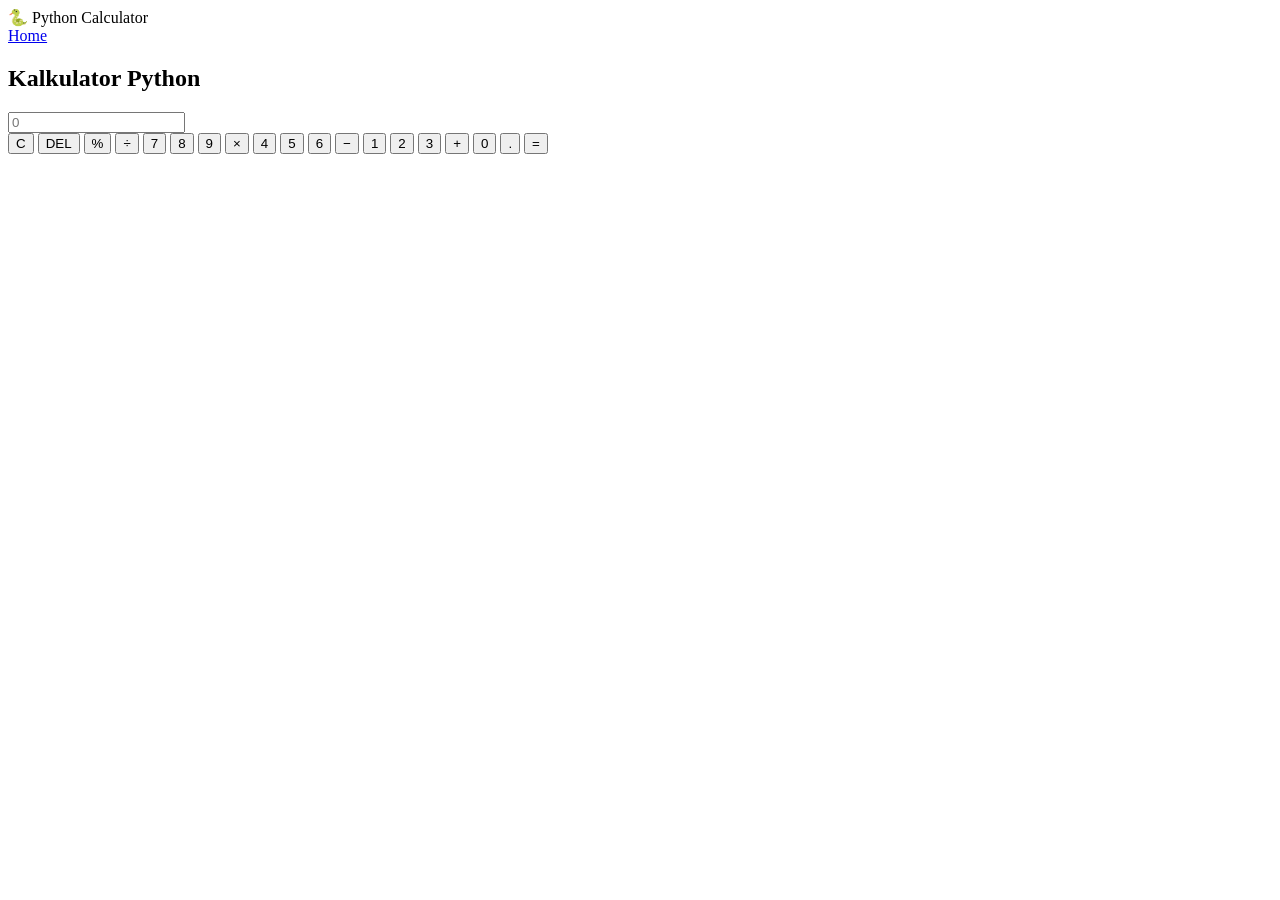
==== calculator.html @ 23d12e06 "Add initial HTML structure for Python Calculator" ====
<!DOCTYPE html>
<html lang="id">
<head>
    <meta charset="UTF-8">
    <meta name="viewport" content="width=device-width, initial-scale=1.0">
    <title>Python Calculator</title>
    <link rel="stylesheet" href="style.css">
    <!-- PyScript -->
    <link rel="stylesheet"
          href="https://pyscript.net/releases/2025.3.1/core.css">
    <script type="module"
            src="https://pyscript.net/releases/2025.3.1/core.js"></script>
    <!-- Google Font -->
    <link rel="preconnect" href="https://fonts.googleapis.com">
    <link rel="preconnect" href="https://fonts.gstatic.com" crossorigin>
    <link href="https://fonts.googleapis.com/css2?family=Poppins:wght@300;400;600;700&display=swap" rel="stylesheet">
</head>
<body>
<header class="navbar">
    <div class="logo">🐍 Python Calculator</div>
    <nav>
        <a href="index.html">Home</a>
    </nav>
</header>
<div class="calculator-container">
    <div class="calculator">
        <h2>Kalkulator Python</h2>
        <input
            type="text"
            id="display"
            readonly
            placeholder="0">
        <div class="buttons">
            <button py-click="clear_display()">C</button>
            <button py-click="delete_last()">DEL</button>
            <button py-click="append('%')">%</button>
            <button class="operator" py-click="append('/')">÷</button>

            <button py-click="append('7')">7</button>
            <button py-click="append('8')">8</button>
            <button py-click="append('9')">9</button>
            <button class="operator" py-click="append('*')">×</button>

            <button py-click="append('4')">4</button>
            <button py-click="append('5')">5</button>
            <button py-click="append('6')">6</button>
            <button class="operator" py-click="append('-')">−</button>

            <button py-click="append('1')">1</button>
            <button py-click="append('2')">2</button>
            <button py-click="append('3')">3</button>
            <button class="operator" py-click="append('+')">+</button>

            <button py-click="append('0')">0</button>
            <button py-click="append('.')">.</button>

            <button class="equal"
                    style="grid-column: span 2;"
                    py-click="calculate()">
                =
            </button>
        </div>
    </div>
</div>

<!-- Memanggil file Python -->
<py-script src="script.py"></py-script>

</body>
</html>
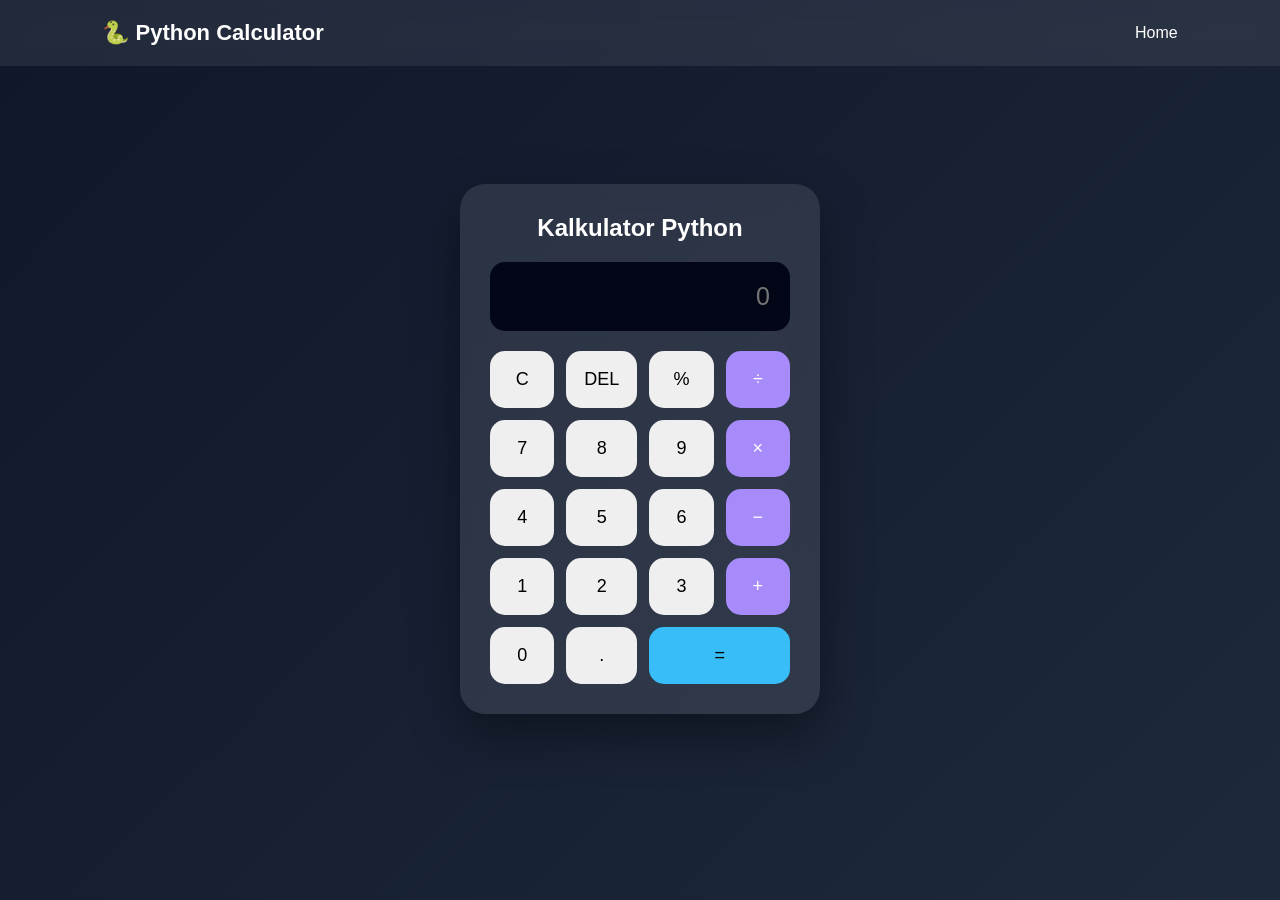
==== commit cd03b1a5: "fix bug 1" ====
--- a/calculator.html
+++ b/calculator.html
@@ -31,32 +31,32 @@
             readonly
             placeholder="0">
         <div class="buttons">
-            <button py-click="clear_display()">C</button>
-            <button py-click="delete_last()">DEL</button>
-            <button py-click="append('%')">%</button>
-            <button class="operator" py-click="append('/')">÷</button>
+            <button onclick="clear_display()">C</button>
+            <button onclick="delete_last()">DEL</button>
+            <button onclick="append('%')">%</button>
+            <button class="operator" onclick="append('/')">÷</button>
 
-            <button py-click="append('7')">7</button>
-            <button py-click="append('8')">8</button>
-            <button py-click="append('9')">9</button>
-            <button class="operator" py-click="append('*')">×</button>
+            <button onclick="append('7')">7</button>
+            <button onclick="append('8')">8</button>
+            <button onclick="append('9')">9</button>
+            <button class="operator" onclick="append('*')">×</button>
 
-            <button py-click="append('4')">4</button>
-            <button py-click="append('5')">5</button>
-            <button py-click="append('6')">6</button>
-            <button class="operator" py-click="append('-')">−</button>
+            <button onclick="append('4')">4</button>
+            <button onclick="append('5')">5</button>
+            <button onclick="append('6')">6</button>
+            <button class="operator" onclick="append('-')">−</button>
 
-            <button py-click="append('1')">1</button>
-            <button py-click="append('2')">2</button>
-            <button py-click="append('3')">3</button>
-            <button class="operator" py-click="append('+')">+</button>
+            <button onclick="append('1')">1</button>
+            <button onclick="append('2')">2</button>
+            <button onclick="append('3')">3</button>
+            <button class="operator" onclick="append('+')">+</button>
 
-            <button py-click="append('0')">0</button>
-            <button py-click="append('.')">.</button>
+            <button onclick="append('0')">0</button>
+            <button onclick="append('.')">.</button>
 
             <button class="equal"
                     style="grid-column: span 2;"
-                    py-click="calculate()">
+                    onclick="calculate()">
                 =
             </button>
         </div>
@@ -65,6 +65,7 @@
 
 <!-- Memanggil file Python -->
 <py-script src="script.py"></py-script>
+<!-- <script type="py" src="script.py"></script> -->
 
 </body>
 </html>
--- a/style.css
+++ b/style.css
@@ -0,0 +1,251 @@
+* {
+    margin: 0;
+    padding: 0;
+    box-sizing: border-box;
+}
+body {
+    font-family: 'Poppins', sans-serif;
+    background: linear-gradient(
+        135deg,
+        #0f172a,
+        #1e293b
+    );
+    color: white;
+    min-height: 100vh;
+}
+
+/*NAVBAR*/
+.navbar {
+    width: 100%;
+    padding: 20px 8%;
+    display: flex;
+    justify-content: space-between;
+    align-items: center;
+    background: rgba(255,255,255,0.08);
+    backdrop-filter: blur(10px);
+}
+.logo {
+    font-size: 22px;
+    font-weight: 700;
+}
+nav {
+    display: flex;
+    gap: 25px;
+}
+nav a {
+    color:white;
+    text-decoration:none;
+    transition:.3s;
+}
+nav a:hover {
+    color:#38bdf8;
+}
+.btn-nav {
+    background:#38bdf8;
+    padding:10px 18px;
+    border-radius:20px;
+}
+
+/*HERO HOMEPAGE */
+.hero {
+    min-height:85vh;
+    display:flex;
+    justify-content:center;
+    align-items:center;
+    gap:50px;
+    padding:50px 8%;
+}
+.hero-text {
+    max-width:550px;
+}
+.hero-text h1 {
+    font-size:55px;
+    background:
+    linear-gradient(
+        90deg,
+        #38bdf8,
+        #a78bfa
+    );
+    -webkit-background-clip:text;
+    color:transparent;
+}
+.hero-text p {
+    margin:20px 0;
+    color:#cbd5e1;
+    line-height:1.7;
+}
+.hero-buttons {
+    display:flex;
+    gap:15px;
+}
+.btn-primary,
+.btn-secondary {
+    display:inline-block;
+    padding:14px 25px;
+    border-radius:30px;
+    text-decoration:none;
+    transition:.3s;
+}
+.btn-primary {
+    background:#38bdf8;
+    color:#0f172a;
+    font-weight:600;
+}
+.btn-primary:hover {
+    transform:translateY(-5px);
+}
+.btn-secondary {
+    border:1px solid #38bdf8;
+    color:white;
+}
+
+/*CALCULATOR PREVIEW */
+.card-preview {
+    width:330px;
+    padding:25px;
+    border-radius:25px;
+    background:
+    rgba(255,255,255,.1);
+    backdrop-filter:blur(15px);
+    box-shadow:
+    0 20px 40px rgba(0,0,0,.3);
+}
+.display {
+    background:#020617;
+    padding:20px;
+    border-radius:15px;
+    margin-bottom:20px;
+}
+.preview-buttons {
+    display:grid;
+    grid-template-columns:repeat(4,1fr);
+    gap:10px;
+}
+.preview-buttons button {
+    padding:15px;
+    border-radius:10px;
+    border:none;
+}
+
+/*SECTION */
+.section {
+    padding:70px 8%;
+    text-align:center;
+}
+.section h2 {
+    font-size:35px;
+    margin-bottom:20px;
+}
+.section p {
+    color:#cbd5e1;
+}
+.features {
+    margin-top:40px;
+    display:grid;
+    grid-template-columns:
+    repeat(auto-fit,minmax(220px,1fr));
+    gap:25px;
+}
+.feature-card {
+    background:
+    rgba(255,255,255,.1);
+    padding:30px;
+    border-radius:20px;
+    backdrop-filter:blur(10px);
+    transition:.3s;
+}
+.feature-card:hover {
+    transform:translateY(-10px);
+}
+
+/*CALCULATOR PAGE */
+.calculator-container {
+    min-height:85vh;
+    display:flex;
+    justify-content:center;
+    align-items:center;
+}
+.calculator {
+    width:360px;
+    padding:30px;
+    border-radius:25px;
+    background:
+    rgba(255,255,255,.1);
+    backdrop-filter:blur(15px);
+    box-shadow:
+    0 20px 50px rgba(0,0,0,.4);
+}
+
+.calculator h2 {
+    text-align:center;
+    margin-bottom:20px;
+}
+
+#display {
+    width:100%;
+    padding:20px;
+    font-size:25px;
+    text-align:right;
+    border:none;
+    border-radius:15px;
+    margin-bottom:20px;
+    background:#020617;
+    color:white;
+}
+.buttons {
+    display:grid;
+    grid-template-columns:
+    repeat(4,1fr);
+    gap:12px;
+}
+.buttons button {
+    padding:18px;
+    border:none;
+    border-radius:15px;
+    font-size:18px;
+    cursor:pointer;
+    transition:.2s;
+}
+.buttons button:hover {
+    transform:scale(1.05);
+    background:#38bdf8;
+}
+.operator {
+    background:#a78bfa;
+    color:white;
+}
+.equal {
+    background:#38bdf8;
+}
+
+/*CTA & FOOTER*/
+.cta {
+    text-align:center;
+    padding:70px 20px;
+}
+footer {
+    text-align:center;
+    padding:25px;
+    color:#94a3b8;
+}
+
+/*RESPONSIVE*/
+@media(max-width:800px){
+    .navbar {
+        flex-direction:column;
+        gap:15px;
+    }
+    .hero {
+        flex-direction:column;
+        text-align:center;
+    }
+    .hero-text h1 {
+        font-size:40px;
+    }
+    .hero-buttons {
+        justify-content:center;
+    }
+    nav {
+        gap:15px;
+    }
+}
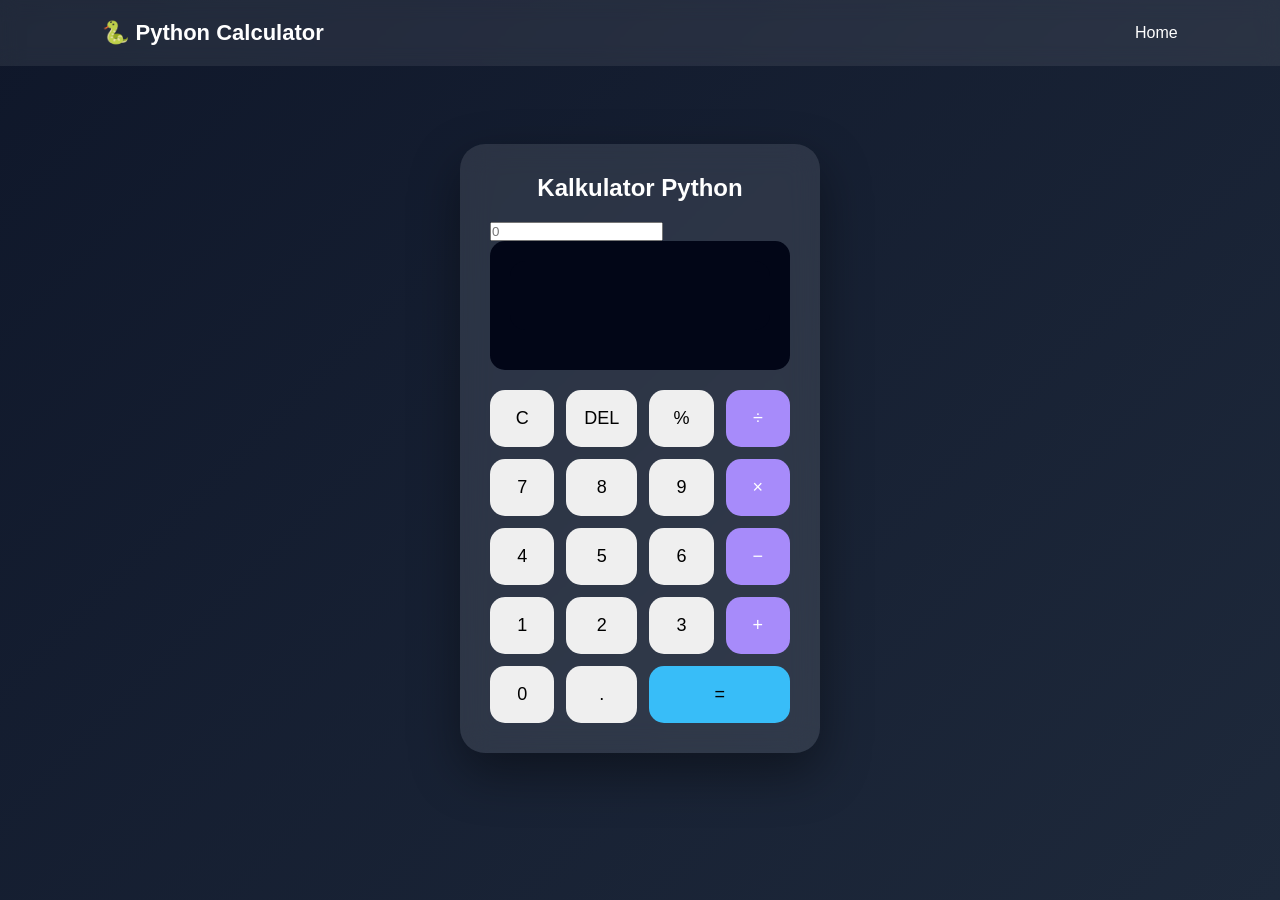
==== commit e48ea63c: "update finishing part 1" ====
--- a/calculator.html
+++ b/calculator.html
@@ -3,13 +3,16 @@
 <head>
     <meta charset="UTF-8">
     <meta name="viewport" content="width=device-width, initial-scale=1.0">
+
     <title>Python Calculator</title>
+
+    <script type="module"
+            src="https://pyscript.net/releases/2025.3.1/core.js"></script>
+
     <link rel="stylesheet" href="style.css">
     <!-- PyScript -->
     <link rel="stylesheet"
           href="https://pyscript.net/releases/2025.3.1/core.css">
-    <script type="module"
-            src="https://pyscript.net/releases/2025.3.1/core.js"></script>
     <!-- Google Font -->
     <link rel="preconnect" href="https://fonts.googleapis.com">
     <link rel="preconnect" href="https://fonts.gstatic.com" crossorigin>
@@ -27,9 +30,12 @@
         <h2>Kalkulator Python</h2>
         <input
             type="text"
-            id="display"
             readonly
             placeholder="0">
+        <div class="display">
+            <div id="history"></div>
+            <input id="display">
+        </div>
         <div class="buttons">
             <button onclick="clear_display()">C</button>
             <button onclick="delete_last()">DEL</button>
@@ -65,7 +71,6 @@
 
 <!-- Memanggil file Python -->
 <py-script src="script.py"></py-script>
-<!-- <script type="py" src="script.py"></script> -->
 
 </body>
-</html>
+</html>
--- a/style.css
+++ b/style.css
@@ -23,6 +23,13 @@
     align-items: center;
     background: rgba(255,255,255,0.08);
     backdrop-filter: blur(10px);
+    overflow-x:auto;
+    white-space:nowrap;
+    text-align:right;
+    scrollbar-width:none;
+}
+#display::-webkit-scrollbar{
+    display:none;
 }
 .logo {
     font-size: 22px;
@@ -248,4 +255,4 @@
     nav {
         gap:15px;
     }
-}
+}
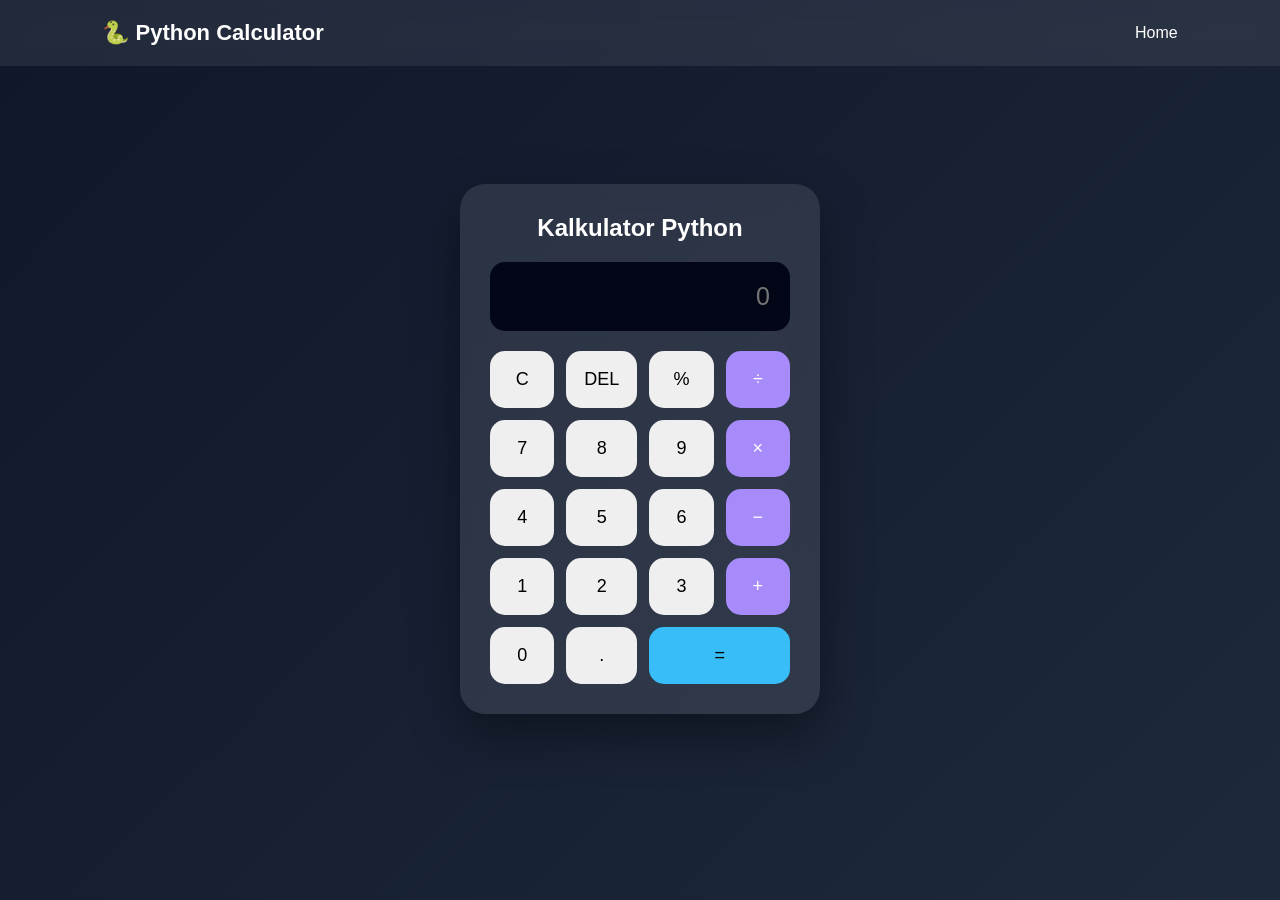
==== commit ba787188: "update finishing part 3" ====
--- a/calculator.html
+++ b/calculator.html
@@ -3,16 +3,13 @@
 <head>
     <meta charset="UTF-8">
     <meta name="viewport" content="width=device-width, initial-scale=1.0">
-
     <title>Python Calculator</title>
-
-    <script type="module"
-            src="https://pyscript.net/releases/2025.3.1/core.js"></script>
-
     <link rel="stylesheet" href="style.css">
     <!-- PyScript -->
     <link rel="stylesheet"
           href="https://pyscript.net/releases/2025.3.1/core.css">
+    <script type="module"
+            src="https://pyscript.net/releases/2025.3.1/core.js"></script>
     <!-- Google Font -->
     <link rel="preconnect" href="https://fonts.googleapis.com">
     <link rel="preconnect" href="https://fonts.gstatic.com" crossorigin>
@@ -30,12 +27,9 @@
         <h2>Kalkulator Python</h2>
         <input
             type="text"
+            id="display"
             readonly
             placeholder="0">
-        <div class="display">
-            <div id="history"></div>
-            <input id="display">
-        </div>
         <div class="buttons">
             <button onclick="clear_display()">C</button>
             <button onclick="delete_last()">DEL</button>
@@ -71,6 +65,7 @@
 
 <!-- Memanggil file Python -->
 <py-script src="script.py"></py-script>
+<!-- <script type="py" src="script.py"></script> -->
 
 </body>
-</html>+</html>
--- a/style.css
+++ b/style.css
@@ -23,13 +23,6 @@
     align-items: center;
     background: rgba(255,255,255,0.08);
     backdrop-filter: blur(10px);
-    overflow-x:auto;
-    white-space:nowrap;
-    text-align:right;
-    scrollbar-width:none;
-}
-#display::-webkit-scrollbar{
-    display:none;
 }
 .logo {
     font-size: 22px;
@@ -255,4 +248,4 @@
     nav {
         gap:15px;
     }
-}+}
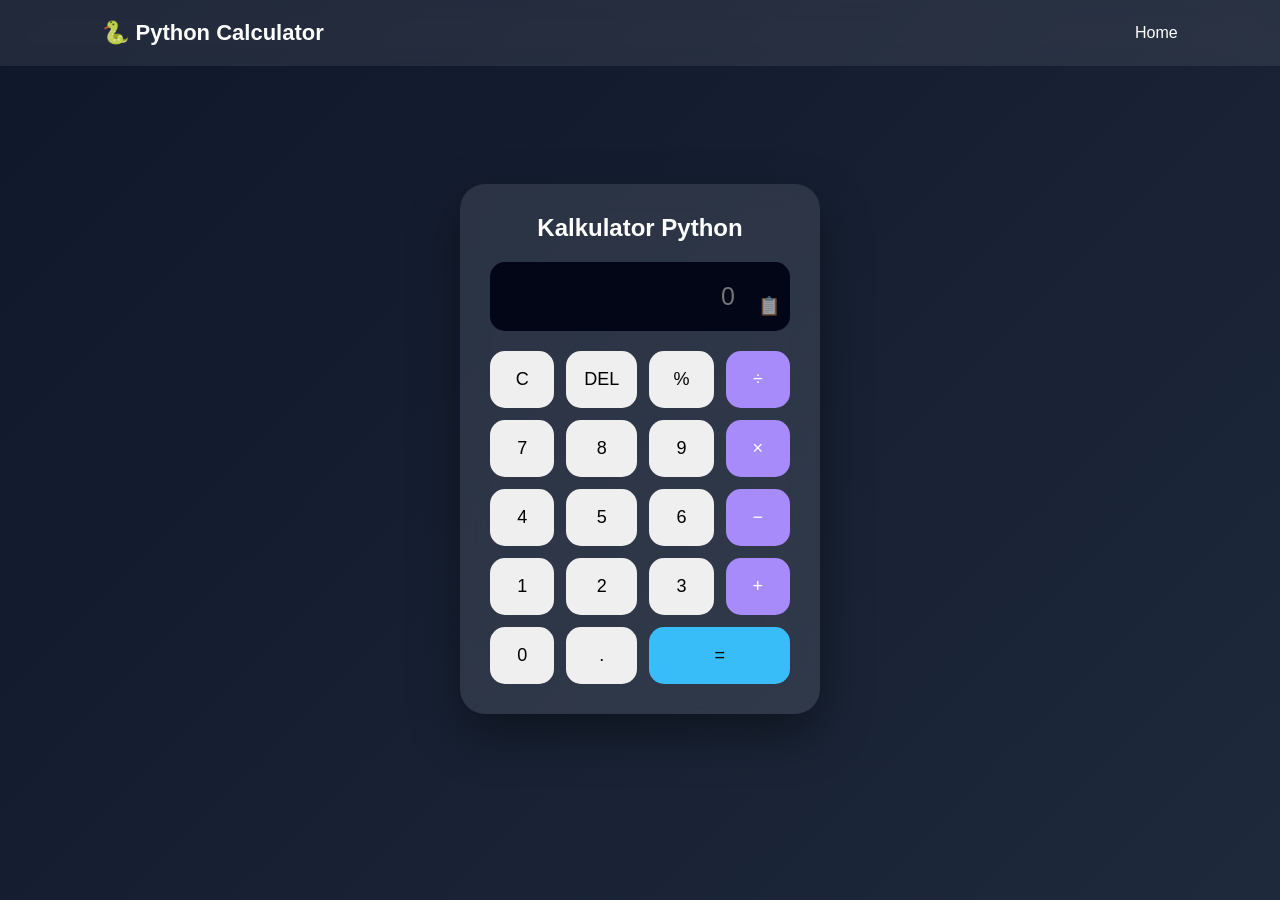
==== commit 6dab97b9: "update mile 2-part 1-2" ====
--- a/calculator.html
+++ b/calculator.html
@@ -25,11 +25,20 @@
 <div class="calculator-container">
     <div class="calculator">
         <h2>Kalkulator Python</h2>
-        <input
-            type="text"
-            id="display"
-            readonly
-            placeholder="0">
+        <div class="display-wrapper">
+            <input
+                type="text"
+                id="display"
+                readonly
+                placeholder="0">
+            <button
+                id="copy-btn"
+                class="icon-btn"
+                onclick="copy_result()"
+                title="Copy Result">
+                📋
+            </button>
+        </div>
         <div class="buttons">
             <button onclick="clear_display()">C</button>
             <button onclick="delete_last()">DEL</button>
--- a/style.css
+++ b/style.css
@@ -181,9 +181,16 @@
     margin-bottom:20px;
 }
 
+.display-wrapper{
+    position:relative;
+    display:flex;
+    align-items:center;
+}
+
 #display {
     width:100%;
     padding:20px;
+    padding-right:55px;
     font-size:25px;
     text-align:right;
     border:none;
@@ -191,6 +198,19 @@
     margin-bottom:20px;
     background:#020617;
     color:white;
+}
+.icon-btn{
+    position:absolute;
+    right:10px;
+    border:none;
+    background:transparent;
+    cursor:pointer;
+    font-size:18px;
+    opacity:.6;
+    transition:.2s;
+}
+.icon-btn:hover{
+    opacity:1;
 }
 .buttons {
     display:grid;
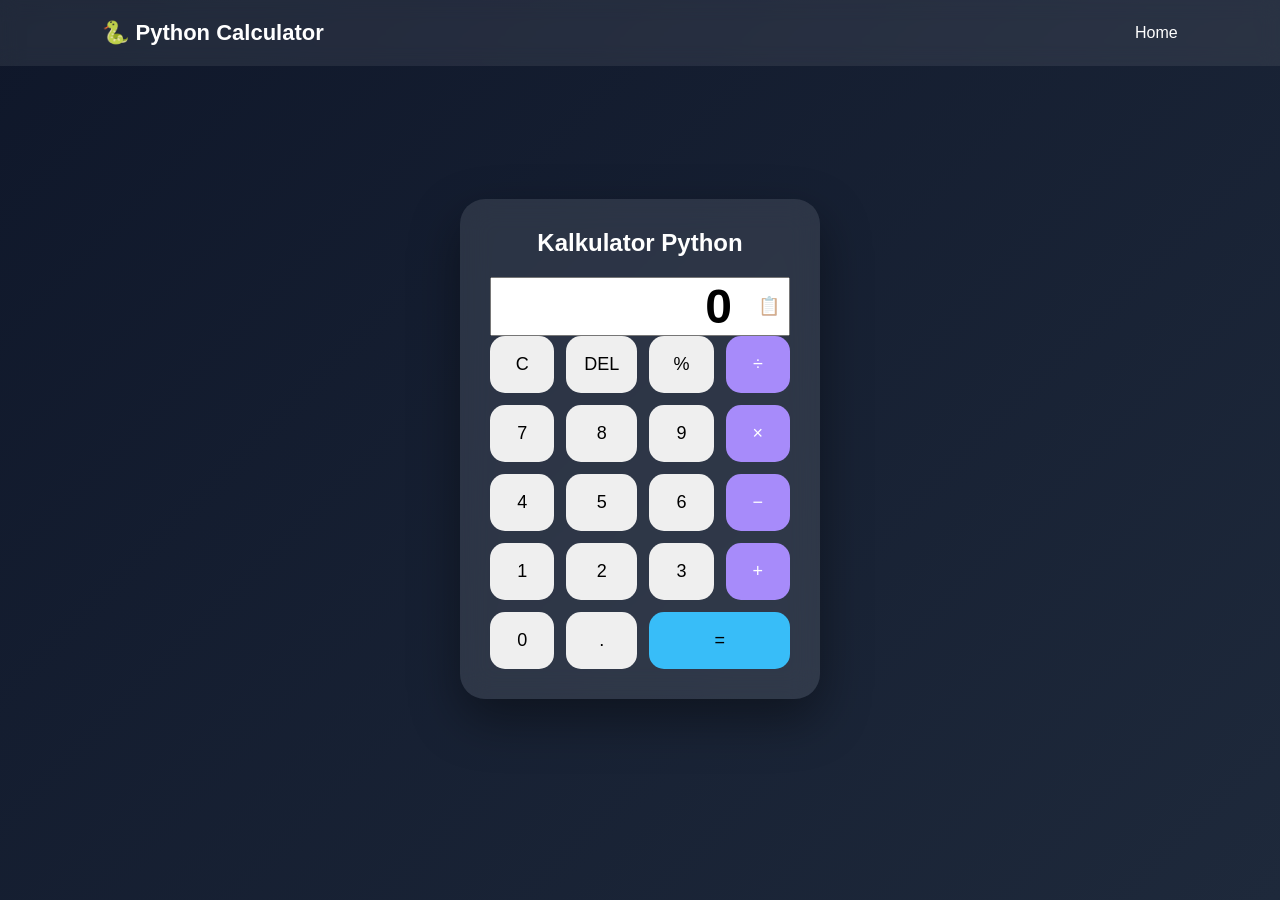
==== commit f6cb2473: "update mile 3" ====
--- a/calculator.html
+++ b/calculator.html
@@ -26,18 +26,25 @@
     <div class="calculator">
         <h2>Kalkulator Python</h2>
         <div class="display-wrapper">
-            <input
-                type="text"
-                id="display"
-                readonly
-                placeholder="0">
-            <button
-                id="copy-btn"
-                class="icon-btn"
-                onclick="copy_result()"
-                title="Copy Result">
-                📋
-            </button>
+
+            <!-- Akan dipakai di Part 6 -->
+            <div id="history"></div>
+            
+            <div class="display-row">
+                <input
+                    type="text"
+                    id="display"
+                    readonly
+                    value="0"
+                >
+                <button
+                    id="copy-btn"
+                    class="icon-btn"
+                    onclick="copy_result()"
+                    title="Copy Result">
+                    📋
+                </button>
+            </div>
         </div>
         <div class="buttons">
             <button onclick="clear_display()">C</button>
--- a/style.css
+++ b/style.css
@@ -175,29 +175,38 @@
     box-shadow:
     0 20px 50px rgba(0,0,0,.4);
 }
-
 .calculator h2 {
     text-align:center;
     margin-bottom:20px;
 }
-
 .display-wrapper{
     position:relative;
     display:flex;
     align-items:center;
 }
-
-#display {
+#history{
+    height:24px;
+    font-size:18px;
+    color:#94a3b8;
+    text-align:right;
+    overflow:hidden;
+    white-space:nowrap;
+    user-select:none;
+}
+.display-row{
+    display:flex;
+    align-items:center;
+    position:relative;
+}
+#display{
     width:100%;
-    padding:20px;
-    padding-right:55px;
-    font-size:25px;
+    padding-right:56px;
     text-align:right;
-    border:none;
-    border-radius:15px;
-    margin-bottom:20px;
-    background:#020617;
-    color:white;
+    font-size:48px;
+    font-weight:600;
+    white-space:nowrap;
+    overflow:hidden;
+    text-overflow:clip;
 }
 .icon-btn{
     position:absolute;
@@ -208,6 +217,8 @@
     font-size:18px;
     opacity:.6;
     transition:.2s;
+    top:50%;
+    transform:translateY(-50%);
 }
 .icon-btn:hover{
     opacity:1;
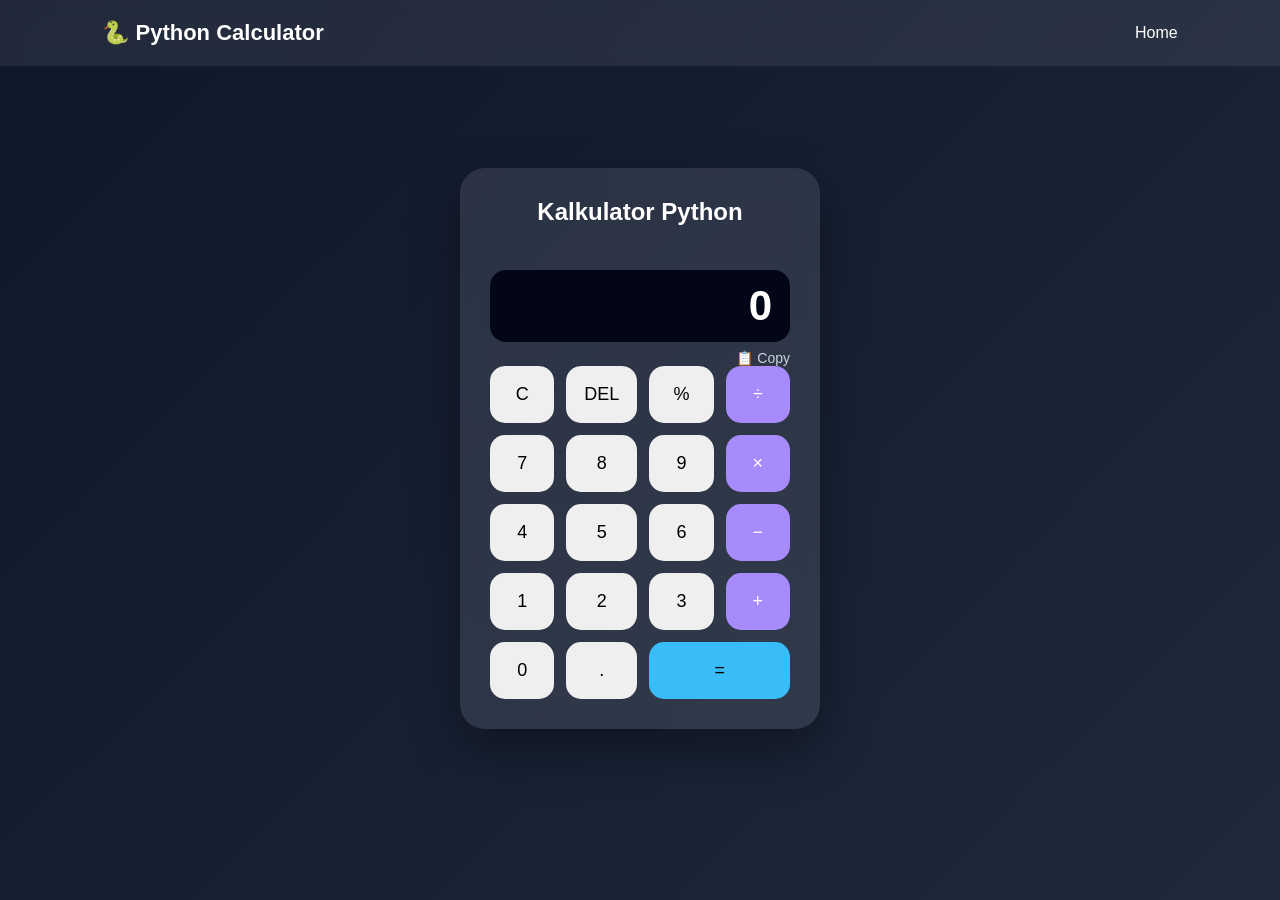
==== commit 9c3b3414: "update mile 3-1" ====
--- a/calculator.html
+++ b/calculator.html
@@ -26,26 +26,22 @@
     <div class="calculator">
         <h2>Kalkulator Python</h2>
         <div class="display-wrapper">
-
-            <!-- Akan dipakai di Part 6 -->
             <div id="history"></div>
-            
-            <div class="display-row">
-                <input
-                    type="text"
-                    id="display"
-                    readonly
-                    value="0"
-                >
-                <button
-                    id="copy-btn"
-                    class="icon-btn"
-                    onclick="copy_result()"
-                    title="Copy Result">
-                    📋
-                </button>
-            </div>
+            <input
+                id="display"
+                type="text"
+                readonly
+                value="0">
         </div>
+        <div class="display-actions">
+            <button
+                id="copy-btn"
+                class="copy-btn"
+                onclick="copy_result()">
+                📋 Copy
+            </button>
+        </div>
+        
         <div class="buttons">
             <button onclick="clear_display()">C</button>
             <button onclick="delete_last()">DEL</button>
--- a/style.css
+++ b/style.css
@@ -180,18 +180,31 @@
     margin-bottom:20px;
 }
 .display-wrapper{
-    position:relative;
-    display:flex;
-    align-items:center;
+    display:flex;
+    flex-direction:column;
+    gap:6px;
+}
+.display-actions{
+    display:flex;
+    justify-content:flex-end;
+    margin-top:8px;
+}
+.copy-btn{
+    background:transparent;
+    border:none;
+    color:#CBD5E1;
+    cursor:pointer;
+    font-size:14px;
+    transition:.2s;
+}
+.copy-btn:hover{
+    color:white;
 }
 #history{
-    height:24px;
-    font-size:18px;
+    height:18px;
+    font-size:15px;
     color:#94a3b8;
     text-align:right;
-    overflow:hidden;
-    white-space:nowrap;
-    user-select:none;
 }
 .display-row{
     display:flex;
@@ -200,13 +213,17 @@
 }
 #display{
     width:100%;
-    padding-right:56px;
+    height:72px;
+    padding:0 18px;
+    background:#020617;
+    color:white;
+    border:none;
+    border-radius:16px;
+    font-size:42px;
+    font-weight:600;
     text-align:right;
-    font-size:48px;
-    font-weight:600;
-    white-space:nowrap;
+    outline:none;
     overflow:hidden;
-    text-overflow:clip;
 }
 .icon-btn{
     position:absolute;
